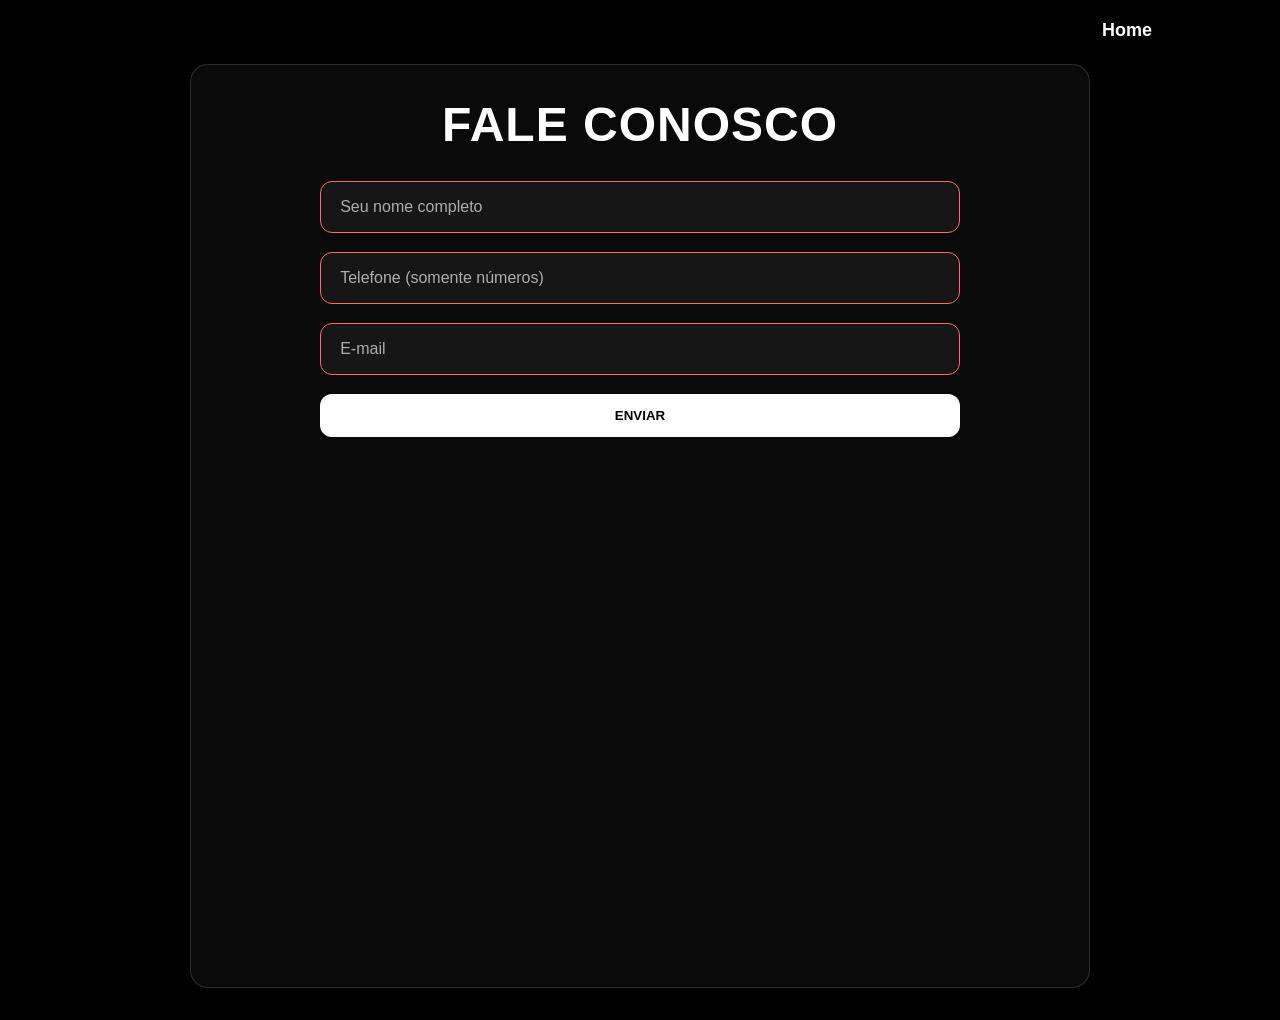
==== contato.html @ 46e06e61 "feat:Site MVP Eric Alteracoes" ====
<!DOCTYPE html>
<html lang="pt-br">
<head>
    <meta charset="UTF-8">
    <title>Formulário Nike Style</title>
    <link rel="stylesheet" href="style.css">
</head>
<body>

     <header>
        
    
       
        <nav>
            <a class="aboutus" href="index.html">Home</a>
            
        </nav>
    </header>

    
    <section class="container">

        <h1>FALE CONOSCO</h1>

        <form class="formulario">

            <input type="text" placeholder="Seu nome completo" required pattern="[A-Za-zÀ-ÿ ]{3,}" title="Digite pelo menos 3 letras" />
            <input type="tel" placeholder="Telefone (somente números)" required pattern="\d{10,11}" title="Digite 10 ou 11 dígitos sem espaços" />
            <input type="email" placeholder="E-mail" required title="Digite um e-mail válido" />

            <button type="submit">ENVIAR</button>

        </form>

        <div class="mapa">
            <iframe src="https://www.google.com/maps?q=Nike+Factory+Osasco&center=-23.5380556,-46.7677778&zoom=17&output=embed" width="100%" height="450" style="border:0;" allowfullscreen="" loading="lazy" referrerpolicy="no-referrer-when-downgrade"></iframe>
        </div>

    </section>

</body>
</html>
---- style.css ----
/* RESET BÁSICO (remove estilos padrão do navegador) */
*{
    margin:0; /* remove margens */
    padding:0; /* remove espaçamentos */
    box-sizing:border-box; /* facilita cálculo de tamanho */
    font-family:Helvetica, Arial, sans-serif; /* fonte padrão */
}

.tittle{
    position: fixed;
    top:20px;
    left:25%;
    font-size:24px;
    font-weight:bold;
    color:white;
}

/* CORPO DA PÁGINA */
body{
    background:#000; /* fundo preto */
    color:#fff; /* texto branco */
    overflow-x:hidden; /* evita scroll lateral */
}

/* HERO (seção principal) */
.hero{
    height:90vh; /* ocupa a tela inteira */
    display:flex; /* ativa layout flex */
    align-items:center; /* centraliza vertical */
    justify-content:space-between; /* separa texto e imagem */
    padding:0 8%; /* espaço lateral */
}

/* BLOCO DE TEXTO */
.text{
    max-width:500px; /* limita largura */
}

/* TÍTULO */
.text h1{
    font-size:80px; /* bem grande estilo Nike */
    font-weight:900; /* bem pesado */
    line-height:0.9; /* diminui espaço entre linhas */
}

/* PARÁGRAFO */
.text p{
    margin:20px 0; /* espaço em cima e baixo */
    color:#aaa; /* cinza */
    font-size:18px;
}

/* BOTÃO */
.btn{
    display:inline-block;
    padding:12px 30px;
    border:2px solid white;
    text-decoration:none;
    color:white;
    font-weight:bold;
    transition:0.3s; /* animação suave */
}

/* FORMULÁRIO DE CONTATO */
.container{
    max-width:900px;
    margin:4rem auto 2rem;
    padding:2rem;
    background:rgba(255,255,255,0.04);
    border:1px solid rgba(255,255,255,0.14);
    border-radius:18px;
}

.container h1{
    font-size:3rem;
    text-align:center;
    margin-bottom:1.8rem;
    letter-spacing:1px;
}

.formulario{
    display:flex;
    flex-direction:column;
    gap:1.2rem;
    max-width:640px;
    margin:0 auto;
}

.formulario input{
    width:100%;
    padding:1rem 1.2rem;
    border:1px solid rgba(255,255,255,0.24);
    border-radius:12px;
    background:rgba(255,255,255,0.05);
    color:#fff;
    font-size:1rem;
    transition:0.3s;
}

.formulario input::placeholder{
    color:rgba(255,255,255,0.65);
}

.formulario input:focus{
    outline:none;
    border-color:#fff;
    box-shadow:0 0 0 4px rgba(255,255,255,0.08);
}

.formulario input:invalid{
    border-color:#ff6b6b;
}

.formulario input:valid{
    border-color:#47d7a0;
}

.formulario button{
    width:100%;
    padding:14px 18px;
    background:#fff;
    color:#000;
    border:none;
    border-radius:12px;
    font-weight:800;
    cursor:pointer;
    transition:0.3s;
}

.formulario button:hover{
    filter:brightness(0.95);
}

/* MAPA DE CONTATO */
.mapa{
    width:100%;
    max-width:900px;
    margin:2rem auto;
}

.mapa iframe{
    width:100%;
    height:450px;
    border:0;
}

/* HOVER DO BOTÃO */
.btn:hover{
    background:white;
    color:black;
}

/* CONTAINER DAS IMAGENS */
.images{
    position:relative; /* necessário para overlay */
    width:100%;
    max-width:500px;
    aspect-ratio:1/1;
    overflow:hidden;
    margin:auto;
}

/* IMAGEM PRINCIPAL */
.main-img{
    width:100%;
    height:100%;
    object-fit:cover;
    display:block;
    filter:grayscale(100%) contrast(120%); /* estilo preto e branco */
    transition:0.5s;
}

/* IMAGEM SOBREPOSTA */
.overlay{
    position:absolute;
    top:0;
    left:0;
    width:100%;
    height:100%;
    object-fit:cover;
    opacity:0; /* invisível inicialmente */
    /* transform:translate(20px, 20px); deslocada */
    transition:0.5s;
}

/* EFEITO AO PASSAR O MOUSE */
.images:hover .main-img{
    opacity:0; /* esconde quando overlay aparece */
    /* transform:scale(1.05); zoom leve */
}

.images:hover .overlay{
    opacity:1; /* aparece completamente */
    transform:translate(0,0); /* volta ao lugar */
}

/* LINHA DECORATIVA */

/* ====== RESPONSIVIDADE ====== */
@media (max-width: 1200px) {
    .hero {
        padding:0 5%;
    }

    .text h1 {
        font-size:64px;
    }

    .heroprodutos h1 {
        font-size:48px;
    }
}

@media (max-width: 900px) {
    .hero {
        flex-direction:column;
        align-items:center;
        justify-content:center;
        gap:2rem;
        min-height:80vh;
        padding:2rem;
    }

    .hero .text,
    .images {
        width:100%;
        max-width:560px;
    }

    .text h1 {
        font-size:48px;
        text-align:center;
    }

    .text p {
        font-size:16px;
        text-align:center;
    }

    .text {
        text-align:center;
    }

    .text .btn {
        margin:0 auto;
        display:inline-block;
    }

    .images {
        max-width:90vw;
        aspect-ratio:1/1;
    }

    .tittle,
    .aboutus,
    .contact {
        position:static;
        display:block;
        margin:8px auto;
        text-align:center;
    }
}

@media (max-width: 600px) {
    .text h1 {
        font-size:32px;
    }

    .btn {
        width:100%;
        text-align:center;
        padding:12px;
    }

    .heroprodutos {
        height:30vh;
        padding-left:20px;
    }

    .heroprodutos h1 {
        font-size:32px;
    }

    .hero {
        min-height:70vh;
        padding:1.5rem;
    }
}

.line{
    position:absolute;
    bottom:50px;
    left:8%;
    width:80px;
    height:4px;
    background:white;
}

.aboutus{
    position: fixed;
    top:20px;
    right:10%;
    font-size:18px;
    color:white;
    text-decoration:none;
    font-weight:bold;
}

.contact{
    position: fixed;
    top:20px;
    right:50%;
    font-size:18px;
    color:white;
    text-decoration:none;
    font-weight:bold;
}



.footer{
    text-align:center;
    padding:20px 0;
    background:#111;
    color:whitesmoke;
    font-size:14px;
}

----------
Produtos
----------

nav a {
    color: white;           /* deixa branco */
    text-decoration: none;  /* remove sublinhado */
    margin-left: 20px;      /* espaçamento */
}

nav a:hover {
    color: #aaa; /* efeito ao passar o mouse */
}


/* ================= HERO ================= */
.heroprodutos {
    height: 40vh; /* ocupa 80% da tela */
    background: url('') center/cover;
    display: flex;
    align-items: center;
    padding-left: 50px;
}

.heroprodutos h1 {
    font-size: 60px;
}

.heroprodutos p {
    margin: 10px 0;
}

.heroprodutos button {
    padding: 10px 20px;
    background: #fff;
    border: none;
    cursor: pointer;
    font-weight: bold;
}

/* ================= PRODUTOS ================= */
.produtos {
    padding: 40px;
}

.produtos h2 {
    margin-bottom: 20px;
}

.grid {
    display: grid; /* layout em grade */
    grid-template-columns: repeat(auto-fit, minmax(250px, 1fr));
    gap: 20px; /* espaço entre cards */
}

.card {
    background: #111;
    padding: 20px;
    text-align: center;
    transition: 0.3s;
    height: auto;
    width: auto;
}

.card:hover {
    transform: scale(1.05); /* animação ao passar o mouse */
}

.card img {
    width: 100%;        /* ocupa toda largura do card */
    height: 250px;      /* altura fixa (PADRÃO) */
    object-fit: cover;  /* corta sem deformar */
}

.card button {
    margin-top: 10px;
    padding: 10px;
    background: #fff;
    border: none;
    cursor: pointer;
}

/* ================= FOOTER ================= */
footer {
    text-align: center;
    padding: 20px;
    border-top: 1px solid #222;
}
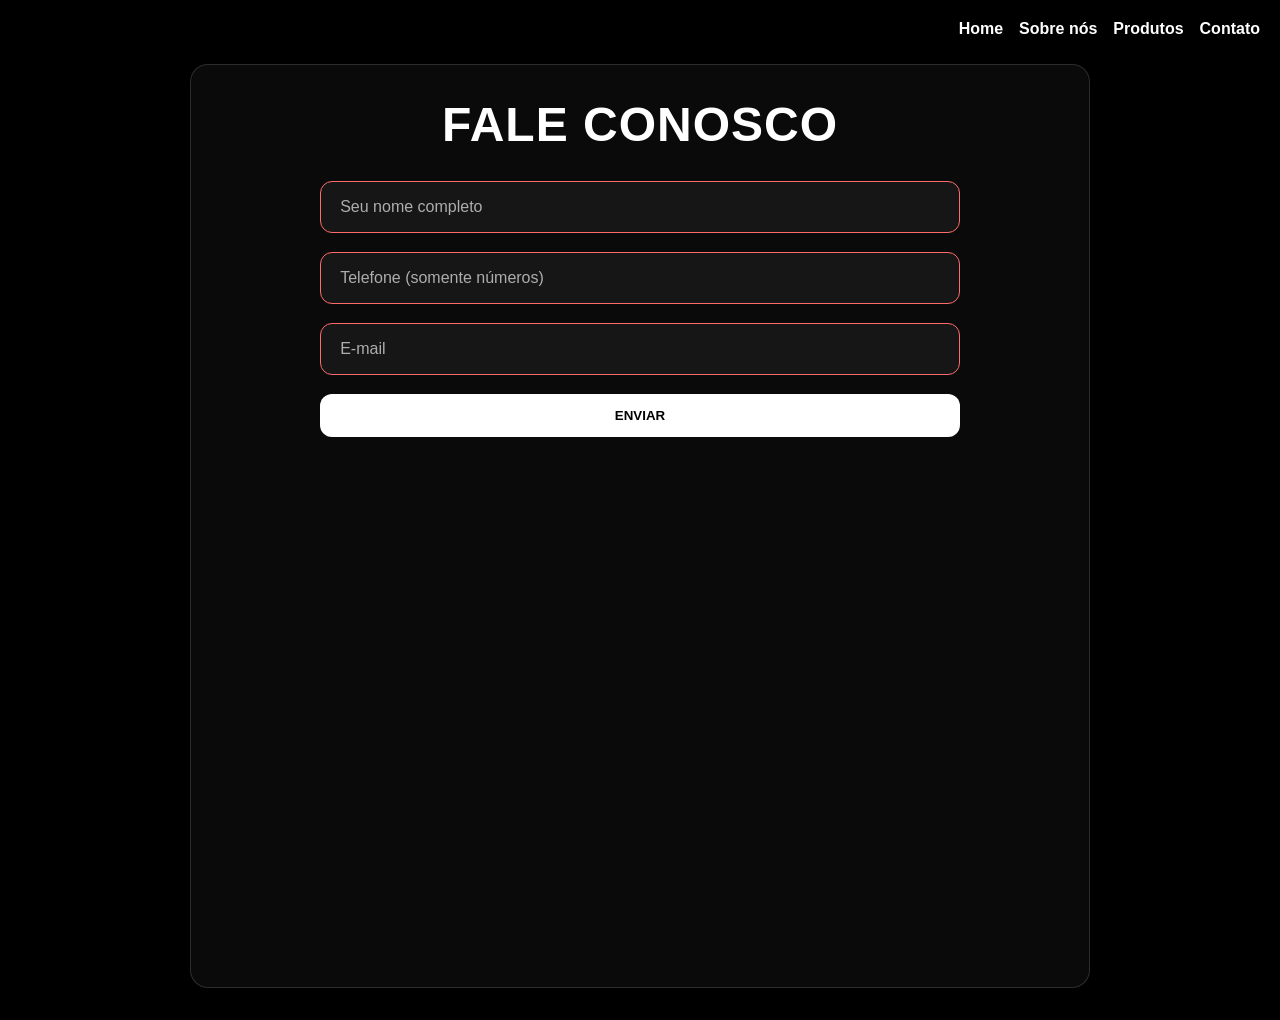
==== commit 7916011b: "fix menu hamburger nas outras paginas" ====
--- a/contato.html
+++ b/contato.html
@@ -2,20 +2,26 @@
 <html lang="pt-br">
 <head>
     <meta charset="UTF-8">
+    <meta name="viewport" content="width=device-width, initial-scale=1.0">
     <title>Formulário Nike Style</title>
-    <link rel="stylesheet" href="style.css">
+    <link rel="stylesheet" href="css/style.css">
 </head>
-<body>
+<body class="contato-page">
 
-     <header>
-        
-    
-       
-        <nav>
-            <a class="aboutus" href="index.html">Home</a>
-            
-        </nav>
-    </header>
+<header class="site-header">
+    <input type="checkbox" id="menu-toggle" class="menu-toggle">
+    <label for="menu-toggle" class="hamburger" aria-label="Abrir menu">
+        <span></span>
+        <span></span>
+        <span></span>
+    </label>
+    <nav class="menu">
+        <a href="index.html">Home</a>
+        <a href="sobre.html">Sobre nós</a>
+        <a href="produtos.html">Produtos</a>
+        <a href="contato.html">Contato</a>
+    </nav>
+</header>
 
     
     <section class="container">
--- a/css/style.css
+++ b/css/style.css
@@ -0,0 +1,582 @@
+/* RESET BÁSICO (remove estilos padrão do navegador) */
+*{
+    margin:0; /* remove margens */
+    padding:0; /* remove espaçamentos */
+    box-sizing:border-box; /* facilita cálculo de tamanho */
+    font-family:Helvetica, Arial, sans-serif; /* fonte padrão */
+}
+
+.tittle{
+    position: fixed;
+    top:20px;
+    left:25%;
+    font-size:24px;
+    font-weight:bold;
+    color:white;
+}
+
+/* CORPO DA PÁGINA */
+body{
+    background:#000; /* fundo preto */
+    color:#fff; /* texto branco */
+    overflow-x:hidden; /* evita scroll lateral */
+}
+
+/* HERO (seção principal) */
+.hero{
+    height:90vh; /* ocupa a tela inteira */
+    display:flex; /* ativa layout flex */
+    flex-wrap:wrap;
+    align-items:center; /* centraliza vertical */
+    justify-content:space-between; /* separa texto e imagem */
+    padding:0 8%; /* espaço lateral */
+}
+
+.title img{
+    width:100%;
+    max-width:220px;
+    height:auto;
+    display:block;
+}
+
+.site-header{
+    position:fixed;
+    top:20px;
+    right:20px;
+    z-index:20;
+    display:flex;
+    align-items:center;
+    gap:1rem;
+}
+
+.menu-toggle{
+    display:none;
+}
+
+.hamburger{
+    display:none;
+    flex-direction:column;
+    justify-content:space-between;
+    width:28px;
+    height:20px;
+    cursor:pointer;
+}
+
+.hamburger span{
+    display:block;
+    height:3px;
+    width:100%;
+    background:#fff;
+    border-radius:2px;
+    transition:0.3s;
+}
+
+.menu{
+    display:flex;
+    flex-direction:row;
+    gap:1rem;
+    align-items:center;
+}
+
+.menu a{
+    color:#fff;
+    text-decoration:none;
+    font-weight:700;
+}
+
+body.index-page .aboutus,
+body.index-page .contact {
+    display:none !important;
+}
+
+body.index-page .images {
+    display:none !important;
+}
+
+.menu-toggle:checked + .hamburger span:nth-child(1){
+    transform: translateY(8px) rotate(45deg);
+}
+
+.menu-toggle:checked + .hamburger span:nth-child(2){
+    opacity:0;
+}
+
+.menu-toggle:checked + .hamburger span:nth-child(3){
+    transform: translateY(-8px) rotate(-45deg);
+}
+
+.menu-toggle:checked ~ .menu{
+    display:flex;
+}
+
+
+/* BLOCO DE TEXTO */
+.text{
+    max-width:500px; /* limita largura */
+}
+
+/* TÍTULO */
+.text h1{
+    font-size:80px; /* bem grande estilo Nike */
+    font-weight:900; /* bem pesado */
+    line-height:0.9; /* diminui espaço entre linhas */
+}
+
+/* PARÁGRAFO */
+.text p{
+    margin:20px 0; /* espaço em cima e baixo */
+    color:#aaa; /* cinza */
+    font-size:18px;
+}
+
+/* BOTÃO */
+.btn{
+    display:inline-flex;
+    align-items:center;
+    justify-content:center;
+    padding:12px 30px;
+    border:2px solid white;
+    border-radius:10px;
+    background:transparent;
+    color:white;
+    font-family:inherit;
+    font-size:1rem;
+    line-height:1;
+    text-decoration:none;
+    text-align:center;
+    font-weight:bold;
+    cursor:pointer;
+    transition:0.3s; /* animação suave */
+}
+
+button.btn{
+    background:transparent;
+    border:2px solid white;
+}
+
+/* FORMULÁRIO DE CONTATO */
+.container{
+    max-width:900px;
+    margin:4rem auto 2rem;
+    padding:2rem;
+    background:rgba(255,255,255,0.04);
+    border:1px solid rgba(255,255,255,0.14);
+    border-radius:18px;
+}
+
+.container h1{
+    font-size:3rem;
+    text-align:center;
+    margin-bottom:1.8rem;
+    letter-spacing:1px;
+}
+
+.formulario{
+    display:flex;
+    flex-direction:column;
+    gap:1.2rem;
+    max-width:640px;
+    margin:0 auto;
+}
+
+.formulario input{
+    width:100%;
+    padding:1rem 1.2rem;
+    border:1px solid rgba(255,255,255,0.24);
+    border-radius:12px;
+    background:rgba(255,255,255,0.05);
+    color:#fff;
+    font-size:1rem;
+    transition:0.3s;
+}
+
+.formulario input::placeholder{
+    color:rgba(255,255,255,0.65);
+}
+
+.formulario input:focus{
+    outline:none;
+    border-color:#fff;
+    box-shadow:0 0 0 4px rgba(255,255,255,0.08);
+}
+
+.formulario input:invalid{
+    border-color:#ff6b6b;
+}
+
+.formulario input:valid{
+    border-color:#47d7a0;
+}
+
+.formulario button{
+    width:100%;
+    padding:14px 18px;
+    background:#fff;
+    color:#000;
+    border:none;
+    border-radius:12px;
+    font-weight:800;
+    cursor:pointer;
+    transition:0.3s;
+}
+
+.formulario button:hover{
+    filter:brightness(0.95);
+}
+
+/* MAPA DE CONTATO */
+.mapa{
+    width:100%;
+    max-width:900px;
+    margin:2rem auto;
+}
+
+.mapa iframe{
+    width:100%;
+    height:450px;
+    border:0;
+}
+
+/* HOVER DO BOTÃO */
+.btn:hover{
+    background:white;
+    color:black;
+}
+
+/* CONTAINER DAS IMAGENS */
+.images{
+    position:relative; /* necessário para overlay */
+    width:100%;
+    max-width:500px;
+    overflow:hidden;
+    margin:auto;
+}
+
+/* IMAGEM PRINCIPAL */
+.main-img{
+    width:100%;
+    height:auto;
+    object-fit:contain;
+    display:block;
+    filter:grayscale(100%) contrast(120%); /* estilo preto e branco */
+    transition:0.5s;
+}
+
+/* IMAGEM SOBREPOSTA */
+.overlay{
+    position:absolute;
+    top:0;
+    left:0;
+    width:100%;
+    height:100%;
+    object-fit:contain;
+    opacity:0; /* invisível inicialmente */
+    /* transform:translate(20px, 20px); deslocada */
+    transition:0.5s;
+}
+
+/* EFEITO AO PASSAR O MOUSE */
+.images:hover .main-img{
+    opacity:0; /* esconde quando overlay aparece */
+    /* transform:scale(1.05); zoom leve */
+}
+
+.images:hover .overlay{
+    opacity:1; /* aparece completamente */
+    transform:translate(0,0); /* volta ao lugar */
+}
+
+/* LINHA DECORATIVA */
+
+/* ====== RESPONSIVIDADE ====== */
+@media (max-width: 1200px) {
+    .hero {
+        padding:0 5%;
+    }
+
+    .text h1 {
+        font-size:64px;
+    }
+
+    .heroprodutos h1 {
+        font-size:48px;
+    }
+}
+
+@media (max-width: 900px) {
+    .hero {
+        flex-direction:column;
+        align-items:center;
+        justify-content:center;
+        gap:2rem;
+        min-height:80vh;
+        padding:2rem;
+    }
+
+    .hero .text,
+    .images {
+        width:100%;
+        max-width:560px;
+    }
+
+    .text h1 {
+        font-size:48px;
+        text-align:center;
+    }
+
+    .text p {
+        font-size:16px;
+        text-align:center;
+    }
+
+    .text {
+        text-align:center;
+    }
+
+    .text .btn {
+        margin:0 auto;
+        display:inline-block;
+    }
+
+    .images {
+        max-width:90vw;
+        aspect-ratio:1/1;
+    }
+
+    .site-header{
+        display:flex;
+        position:fixed;
+        top:20px;
+        right:20px;
+        z-index:20;
+        align-items:center;
+        gap:1rem;
+    }
+
+    .menu-toggle{
+        display:block;
+        width:24px;
+        height:24px;
+        opacity:0;
+        position:absolute;
+        top:-10px;
+        right:-10px;
+        cursor:pointer;
+    }
+
+    .hamburger{
+        display:flex;
+    }
+
+    .menu{
+        position:absolute;
+        top:60px;
+        right:0;
+        display:none;
+        flex-direction:column;
+        gap:0.75rem;
+        padding:1rem 1.2rem;
+        background:rgba(0,0,0,0.9);
+        border:1px solid rgba(255,255,255,0.15);
+        border-radius:16px;
+        min-width:170px;
+    }
+
+    .menu-toggle:checked ~ .menu{
+        display:flex;
+    }
+
+    .index-page .aboutus,
+    .index-page .contact {
+        display:none;
+    }
+
+    .index-page .images{
+        display:none !important;
+    }
+
+    .tittle,
+    .aboutus,
+    .contact {
+        position:static;
+        display:block;
+        margin:8px auto;
+        text-align:center;
+    }
+}
+
+@media (max-width: 600px) {
+    .text h1 {
+        font-size:32px;
+    }
+
+    .btn {
+        width:100%;
+        text-align:center;
+        padding:12px;
+    }
+
+    .heroprodutos {
+        height:30vh;
+        padding-left:20px;
+    }
+
+    .heroprodutos h1 {
+        font-size:32px;
+    }
+
+    .hero {
+        min-height:70vh;
+        padding:1.5rem;
+    }
+}
+
+.line{
+    position:absolute;
+    bottom:50px;
+    left:8%;
+    width:80px;
+    height:4px;
+    background:white;
+}
+
+.aboutus{
+    position: fixed;
+    top:20px;
+    right:10%;
+    font-size:18px;
+    color:white;
+    text-decoration:none;
+    font-weight:bold;
+}
+
+.contact{
+    position: fixed;
+    top:20px;
+    right:50%;
+    font-size:18px;
+    color:white;
+    text-decoration:none;
+    font-weight:bold;
+}
+
+
+
+.footer{
+    text-align:center;
+    padding:20px 0;
+    background:#111;
+    color:whitesmoke;
+    font-size:14px;
+}
+
+----------
+Produtos
+----------
+
+nav a {
+    color: white;           /* deixa branco */
+    text-decoration: none;  /* remove sublinhado */
+    margin-left: 20px;      /* espaçamento */
+}
+
+nav a:hover {
+    color: #aaa; /* efeito ao passar o mouse */
+}
+
+
+/* ================= HERO ================= */
+.heroprodutos {
+    height: 40vh; /* ocupa 80% da tela */
+    background: url('') center/cover;
+    display: flex;
+    align-items: center;
+    padding-left: 50px;
+}
+
+.heroprodutos h1 {
+    font-size: 60px;
+}
+
+.heroprodutos p {
+    margin: 10px 0;
+}
+
+.heroprodutos .btn {
+    padding: 12px 30px;
+    background: black;
+    color: white;
+    border: 2px solid white;
+    border-radius: 10px;
+    cursor: pointer;
+    font-weight: bold;
+    transition: 0.3s;
+}
+
+.heroprodutos .btn:hover {
+    background: white;
+    color: black;
+}
+
+/* ================= PRODUTOS ================= */
+.produtos {
+    padding: 40px;
+}
+
+.produtos h2 {
+    margin-bottom: 20px;
+}
+
+.grid {
+    display: grid; /* layout em grade */
+    grid-template-columns: repeat(auto-fit, minmax(250px, 1fr));
+    gap: 20px; /* espaço entre cards */
+}
+
+.card {
+    background: #111;
+    padding: 20px;
+    text-align: center;
+    transition: 0.3s;
+    height: auto;
+    width: auto;
+}
+
+.card:hover {
+    transform: scale(1.05); /* animação ao passar o mouse */
+}
+
+.card img {
+    width: 100%;        /* ocupa toda largura do card */
+    height: auto;       /* altura automática para não cortar */
+    object-fit: contain;/* preserva a imagem inteira */
+}
+
+.card button {
+    margin-top: 10px;
+    padding: 10px;
+    background: #fff;
+    border: none;
+    cursor: pointer;
+}
+
+/* ================= FOOTER ================= */
+
+.sobre-page .menu {
+    background: rgba(255,255,255,0.95);
+    border: 1px solid rgba(0,0,0,0.15);
+}
+
+.sobre-page .menu a {
+    color:#111;
+}
+
+.sobre-page .hamburger span {
+    background:#111;
+}
+
+footer {
+    text-align: center;
+    padding: 20px;
+    border-top: 1px solid #222;
+}
